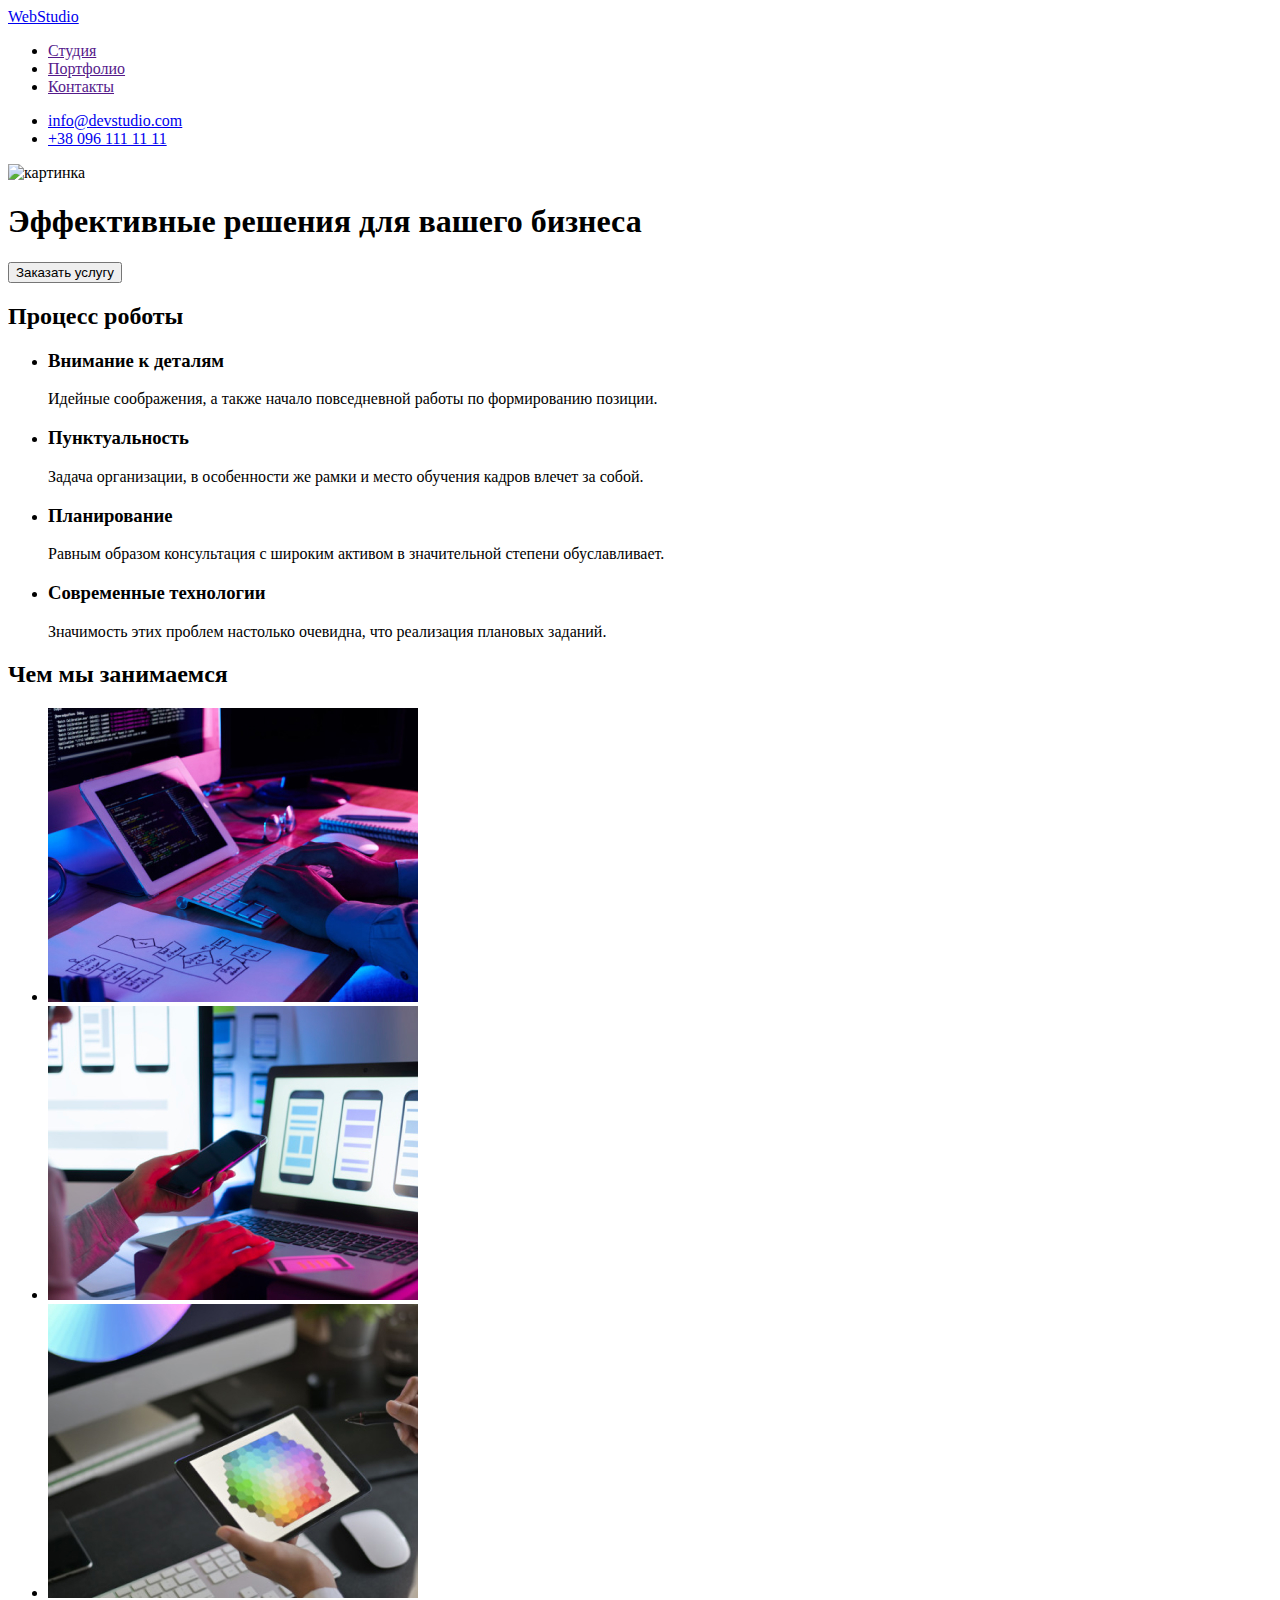
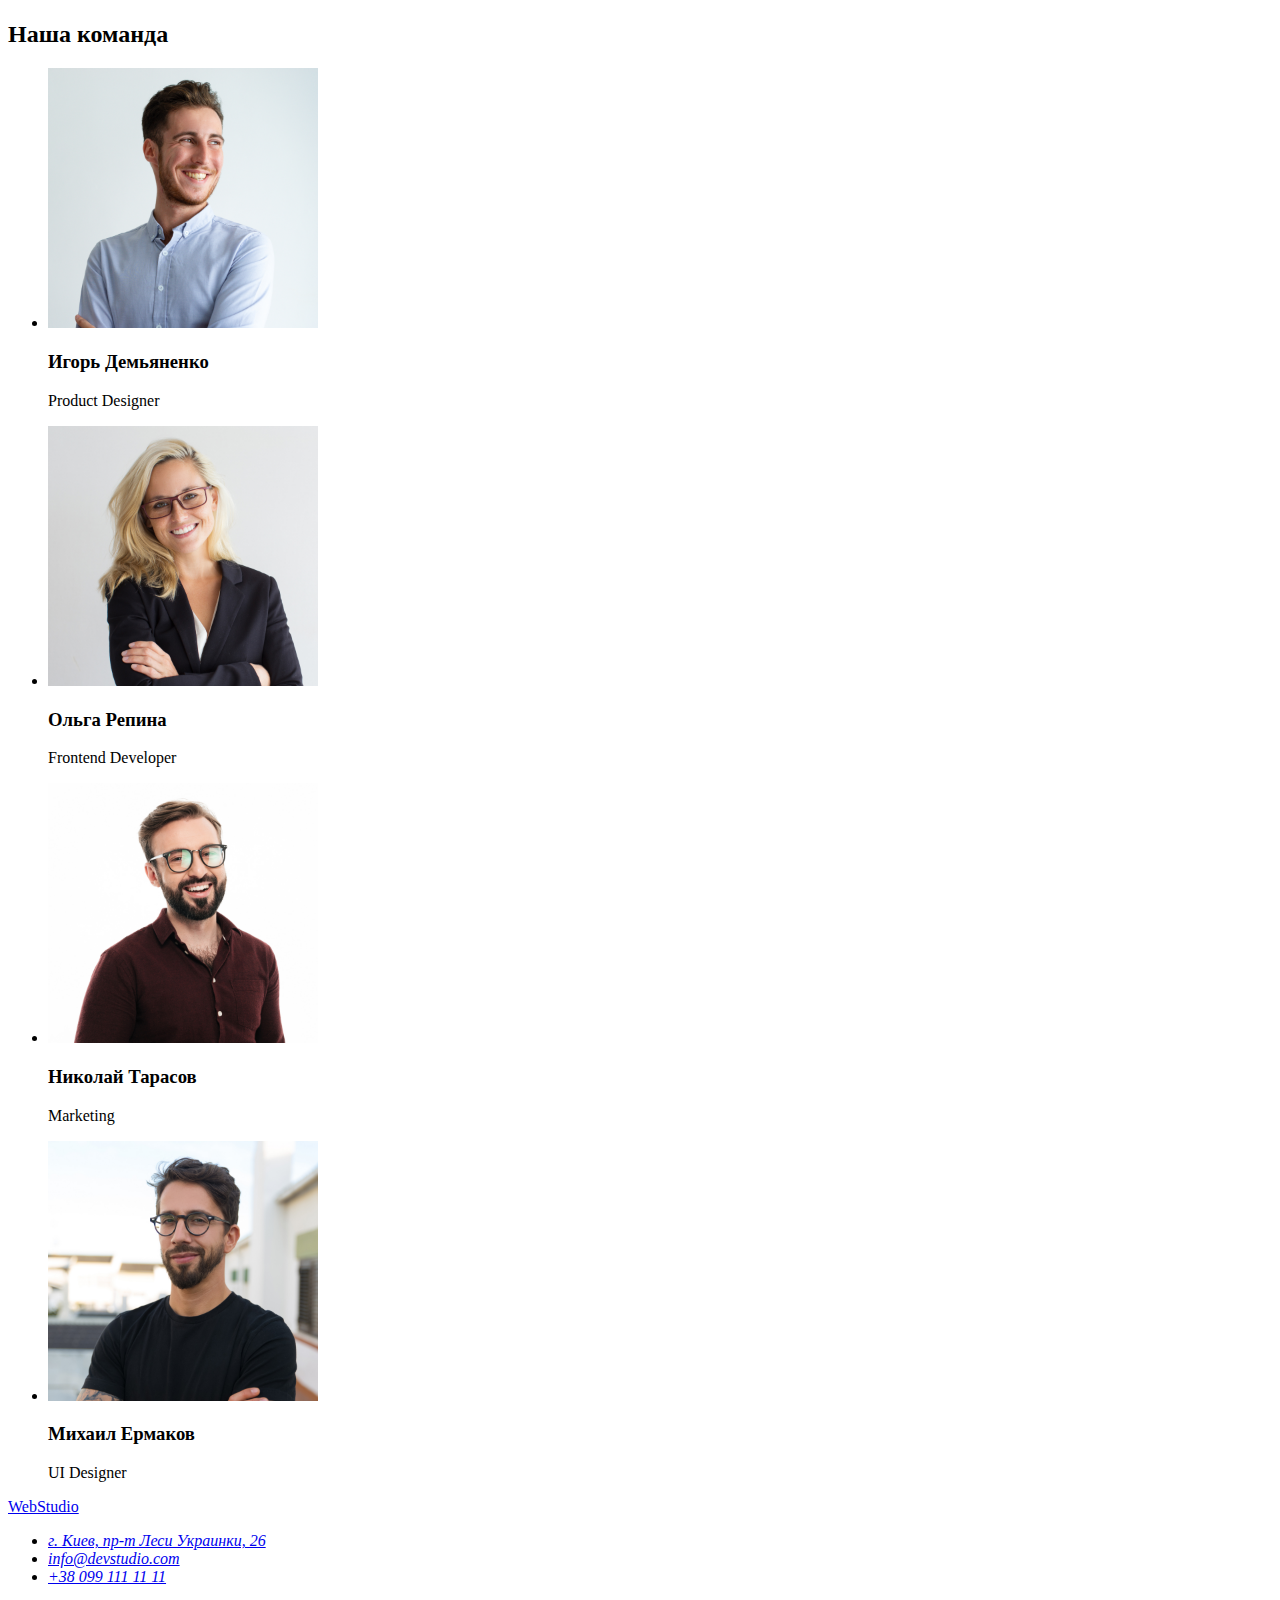
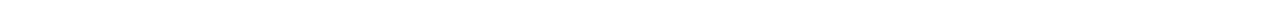
==== index.html @ 85b3aaf4 "added new files" ====
<!DOCTYPE html>
<html lang="ru">
  <head>
    <meta charset="utf-8" />
    <meta name="viewport" content="widht=device-widht, initial-scale=1.0" />
    <title>Document</title>
  </head>

  <body>
    <!-- Шапка сайта-->
    <header>
      <nav>
        <a href="./index.html">WebStudio</a>
        <ul>
          <li><a href="">Студия</a></li>
          <li><a href="">Портфолио</a></li>
          <li><a href="">Контакты</a></li>
        </ul>
      </nav>

      <ul>
        <li><a href="mailto:info@devstudio.com">info@devstudio.com</a></li>
        <li><a href="tel:+380991111111">+38 096 111 11 11</a></li>
      </ul>
    </header>

    <main>
      <!-- Услуги -->
      <section>
        <img src="" alt="картинка" />
        <h1>Эффективные решения для вашего бизнеса</h1>
        <button type="button">Заказать услугу</button>
      </section>

      <!-- Процесс роботы -->
      <section>
        <h2>Процесс роботы</h2>
        <ul>
          <li>
            <h3>Внимание к деталям</h3>
            <p>Идейные соображения, а также начало повседневной работы по формированию позиции.</p>
          </li>

          <li>
            <h3>Пунктуальность</h3>
            <p>
              Задача организации, в особенности же рамки и место обучения кадров влечет за собой.
            </p>
          </li>

          <li>
            <h3>Планирование</h3>
            <p>
              Равным образом консультация с широким активом в значительной степени обуславливает.
            </p>
          </li>

          <li>
            <h3>Современные технологии</h3>
            <p>Значимость этих проблем настолько очевидна, что реализация плановых заданий.</p>
          </li>
        </ul>
      </section>

      <!-- Чем мы занимаемся -->
      <section>
        <h2>Чем мы занимаемся</h2>
        <ul>
          <li><img src="./images/img.jpg" alt="Процес работы" width="370" /></li>
          <li><img src="./images/img.1.jpg" alt="Процес работы" width="370" /></li>
          <li><img src="./images/img.2.jpg" alt="Процес работы" width="370" /></li>
        </ul>
      </section>

      <!-- Наша команда -->
      <section>
        <h2>Наша команда</h2>
        <ul>
          <li>
            <img src="./images/icon.jpg" alt="Персонал" width="270" />
            <h3>Игорь Демьяненко</h3>
            <p>Product Designer</p>
          </li>
          <li>
            <img src="./images/icon.1.jpg" alt="Персонал" width="270" />
            <h3>Ольга Репина</h3>
            <p>Frontend Developer</p>
          </li>

          <li>
            <img src="./images/icon.2.jpg" alt="Персонал" width="270" />
            <h3>Николай Тарасов</h3>
            <p>Marketing</p>
          </li>

          <li>
            <img src="./images/icon.3.jpg" alt="Персонал" width="270" />
            <h3>Михаил Ермаков</h3>
            <p>UI Designer</p>
          </li>
        </ul>
      </section>
    </main>

    <!-- Футер -->
    <footer>
      <a href="./index.html">WebStudio</a>
      <address>
        <ul>
          <li>
            <a href="https://goo.gl/maps/pnNfETj2RrLpbSRX6" target="_blank" rel="nooper noreferrer"
              >г. Киев, пр-т Леси Украинки, 26</a
            >
          </li>
          <li><a href="mailto:info@devstudio.com"> info@devstudio.com</a></li>
          <li><a href="tel:+380991111111"> +38 099 111 11 11</a></li>
        </ul>
      </address>
    </footer>
  </body>
</html>
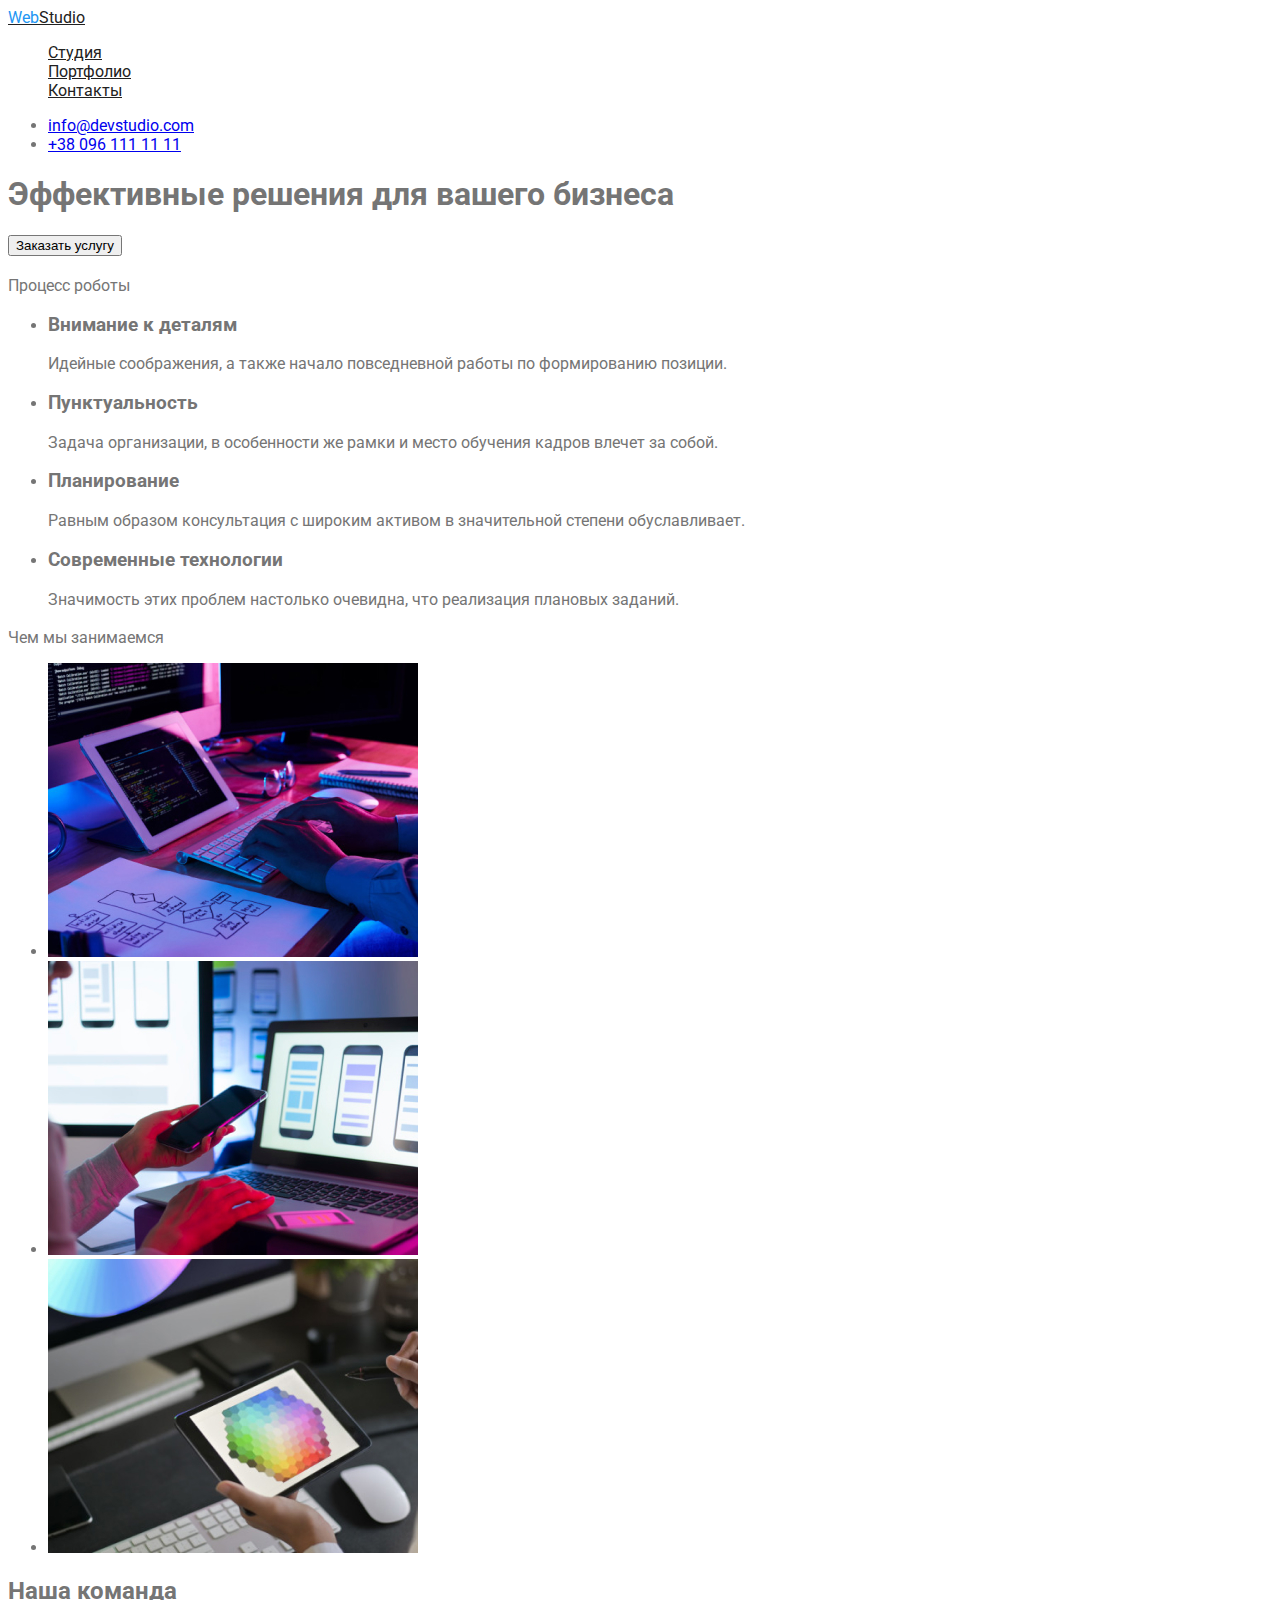
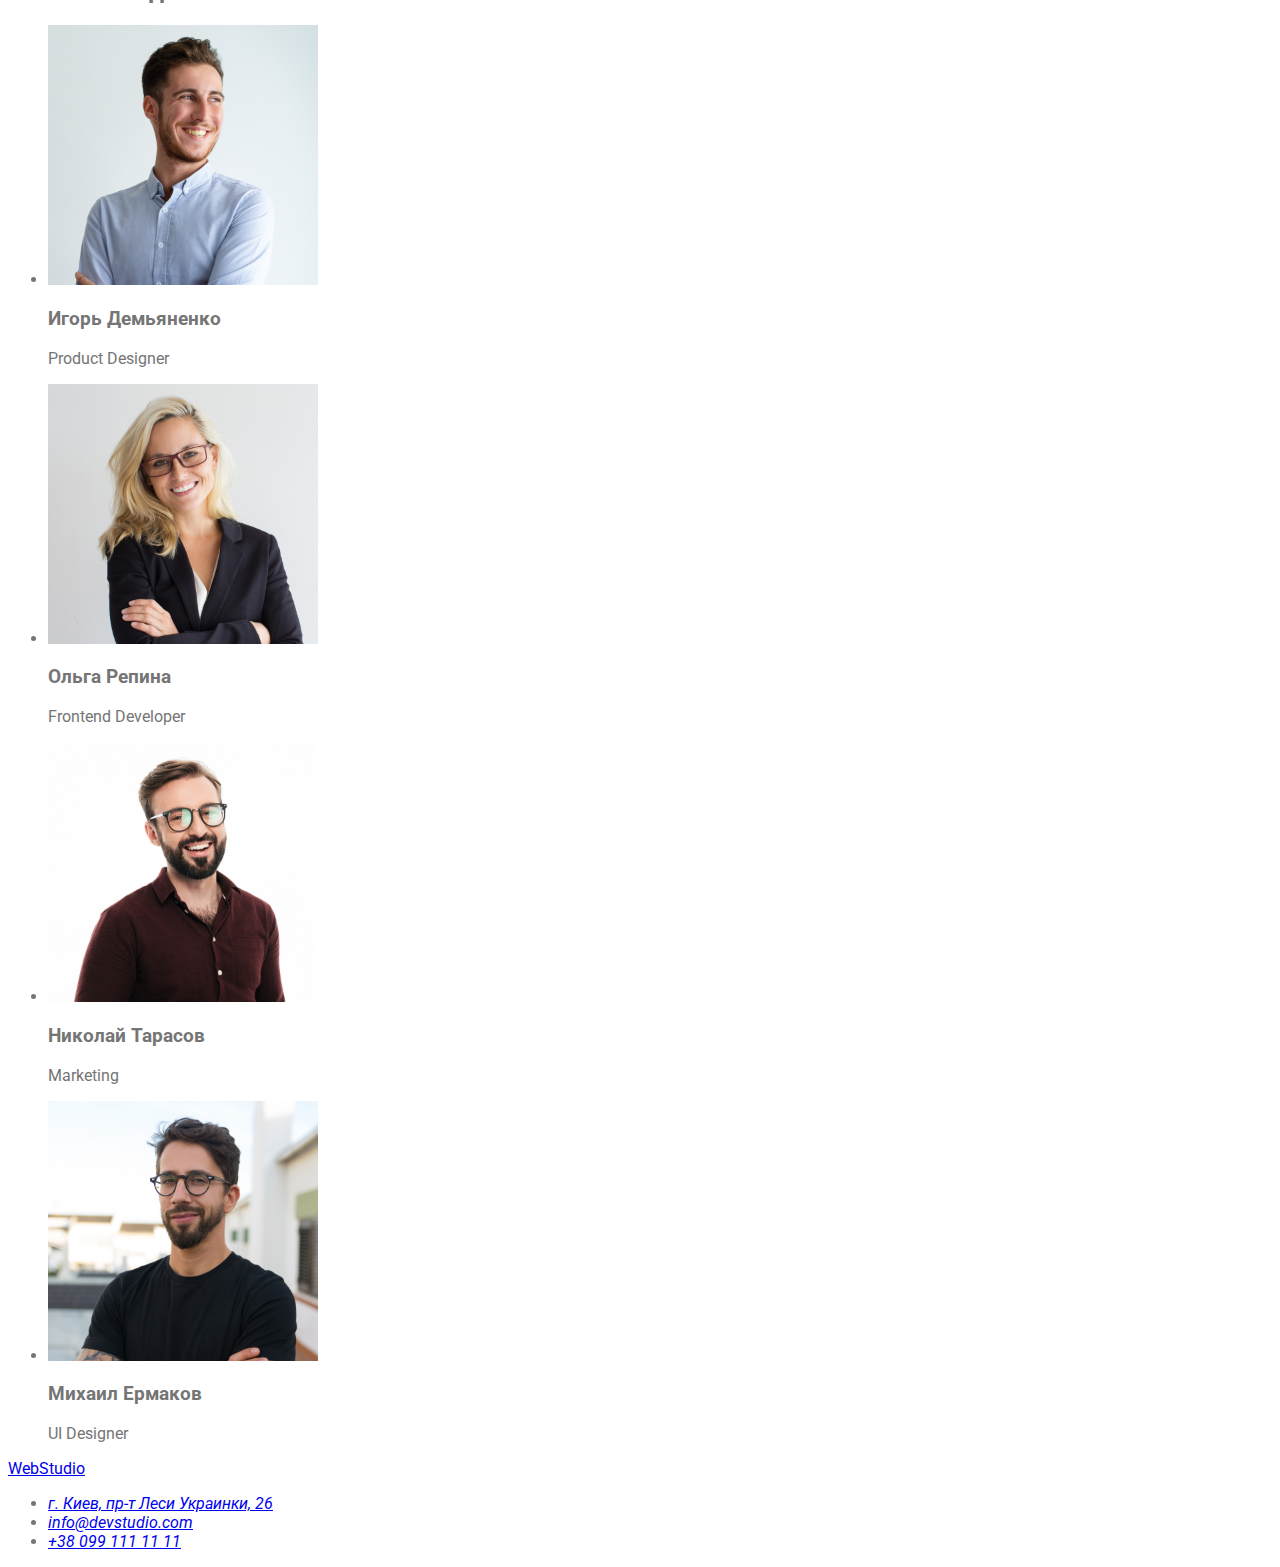
==== commit 5b489743: "added files" ====
--- a/index.html
+++ b/index.html
@@ -4,17 +4,21 @@
     <meta charset="utf-8" />
     <meta name="viewport" content="widht=device-widht, initial-scale=1.0" />
     <title>Document</title>
+    <link rel="preconnect" href="https://fonts.googleapis.com">
+    <link rel="preconnect" href="https://fonts.gstatic.com" crossorigin>
+    <link href="https://fonts.googleapis.com/css2?family=Raleway:wght@700&family=Roboto:wght@400;500;700;900&display=swap" rel="stylesheet">
+    <link rel="stylesheet" href="./css/styles.css" />
   </head>
 
-  <body>
+  <body class="page">
     <!-- Шапка сайта-->
-    <header>
-      <nav>
-        <a href="./index.html">WebStudio</a>
-        <ul>
-          <li><a href="">Студия</a></li>
-          <li><a href="">Портфолио</a></li>
-          <li><a href="">Контакты</a></li>
+    <header">
+      <nav >
+        <a href="./index.html" class="logo"><span class="accent">Web</span>Studio</a>
+        <ul class="site-nav list">
+          <li><a href="" class="link">Студия</a></li>
+          <li><a href="./portfolio.html" class="link">Портфолио</a></li>
+          <li><a href="" class="link">Контакты</a></li>
         </ul>
       </nav>
 
@@ -27,15 +31,14 @@
     <main>
       <!-- Услуги -->
       <section>
-        <img src="" alt="картинка" />
         <h1>Эффективные решения для вашего бизнеса</h1>
         <button type="button">Заказать услугу</button>
       </section>
 
       <!-- Процесс роботы -->
-      <section>
-        <h2>Процесс роботы</h2>
-        <ul>
+      <section class="section">
+        <h2 class="section-title"></h2>Процесс роботы</h2>
+        <ul class>
           <li>
             <h3>Внимание к деталям</h3>
             <p>Идейные соображения, а также начало повседневной работы по формированию позиции.</p>
@@ -63,8 +66,8 @@
       </section>
 
       <!-- Чем мы занимаемся -->
-      <section>
-        <h2>Чем мы занимаемся</h2>
+      <section class="section">
+        <h2 class="section-title"></h2>Чем мы занимаемся</h2>
         <ul>
           <li><img src="./images/img.jpg" alt="Процес работы" width="370" /></li>
           <li><img src="./images/img.1.jpg" alt="Процес работы" width="370" /></li>
@@ -73,8 +76,8 @@
       </section>
 
       <!-- Наша команда -->
-      <section>
-        <h2>Наша команда</h2>
+      <section class="section">
+        <h2 class="section-title">Наша команда</h2>
         <ul>
           <li>
             <img src="./images/icon.jpg" alt="Персонал" width="270" />
--- a/css/styles.css
+++ b/css/styles.css
@@ -0,0 +1,41 @@
+:root {
+  --primary-text-color: #757575;
+  --title-text-color: #212121;
+  --accent-color: #2196f3;
+  --primary-white-color: #ffffff;
+}
+
+body {
+  background-color: var(--primary-white-color);
+  color: var(--primary-text-color);
+  font-family: Roboto, sans-serif;
+}
+
+.list {
+  list-style: none;
+}
+
+/* логотип */
+.logo {
+  color: var(--title-text-color);
+}
+.accent {
+  color: var(--accent-color);
+}
+
+.site-nav .link {
+  color: var(--title-text-color);
+}
+
+.site-nav:hover,
+.site-nav:focus {
+  color: var(--accent-color);
+}
+
+/* цвет основного текста: #212121;
+вторичный цвет текста:#757575 ;
+цвет h1:#FFFFFF;
+цвет контактов в футере: #FFFFFF99 ? 60%   rgba(255, 255, 255, 0.6);
+акцент: #2196f3;
+цвет фона: #ffffff;
+цвет торичного фона: #f5f4fa; */
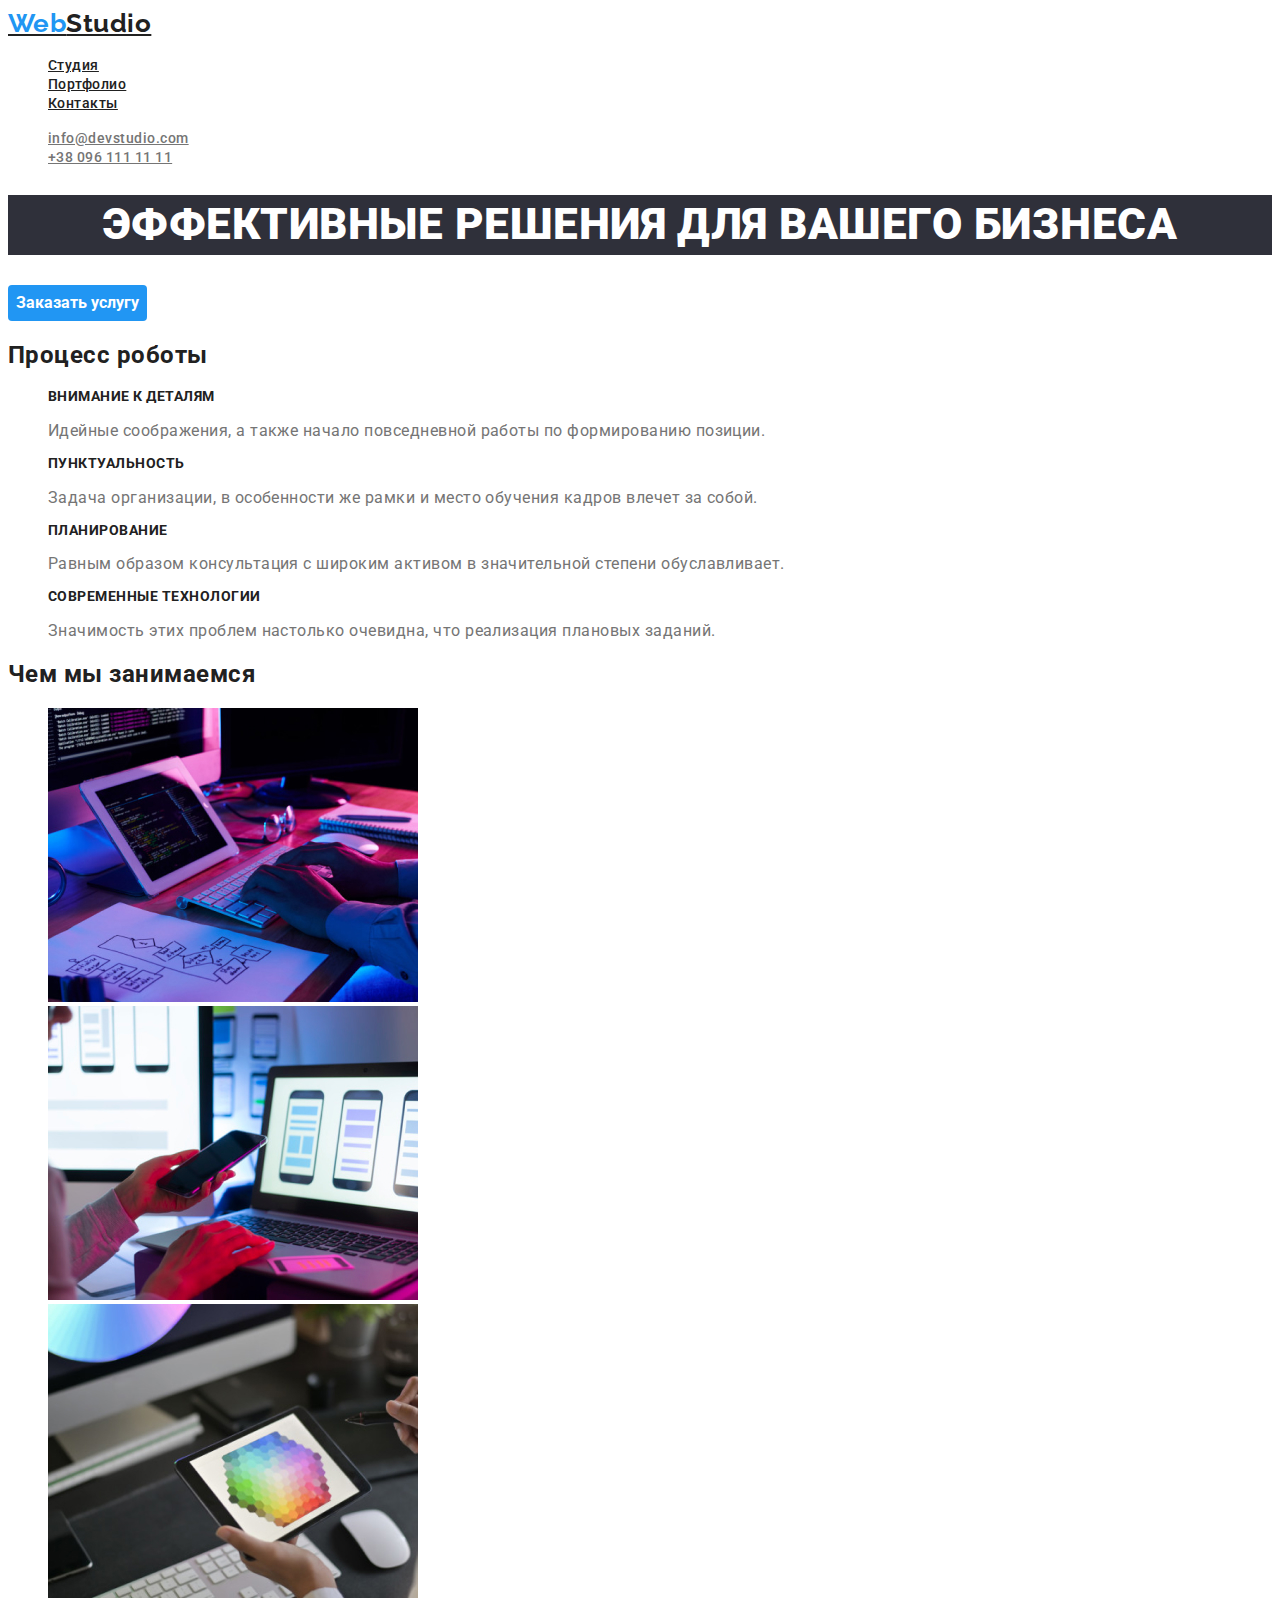
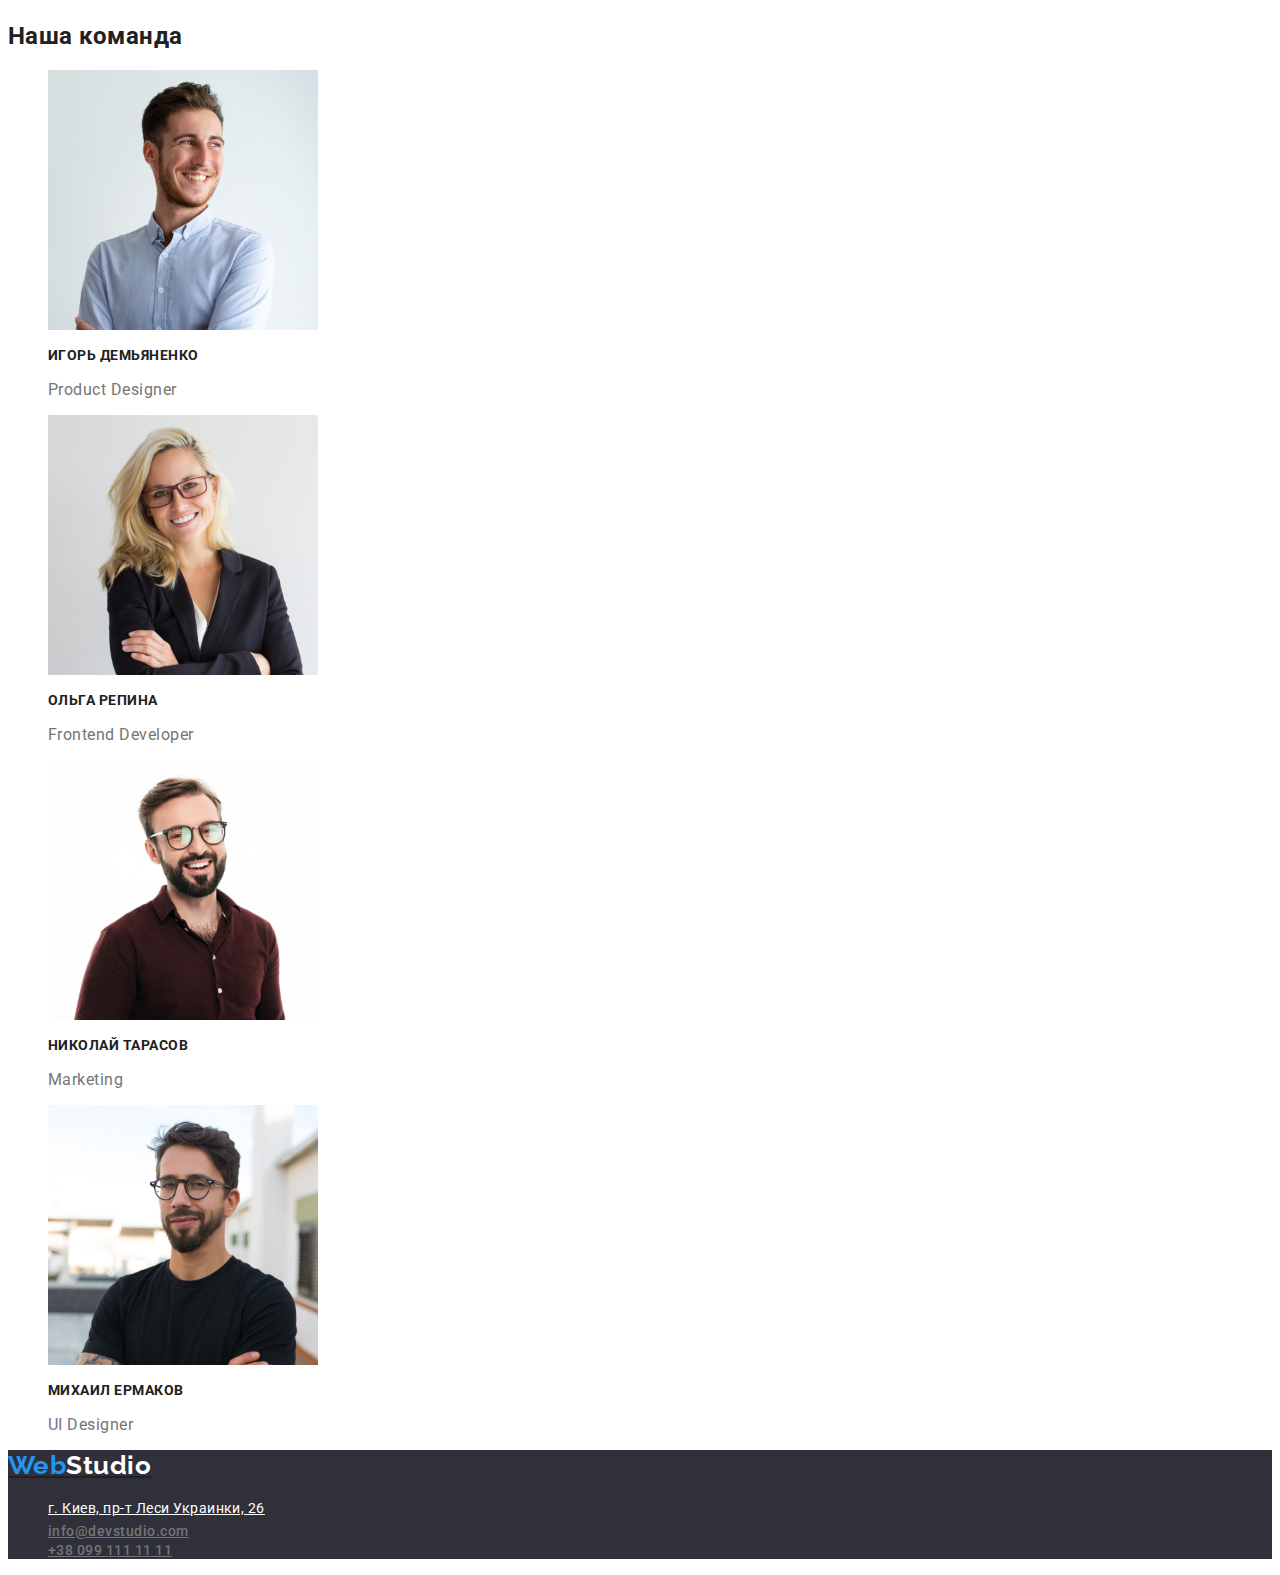
==== commit 45791cdd: "added new pages and css" ====
--- a/index.html
+++ b/index.html
@@ -4,62 +4,63 @@
     <meta charset="utf-8" />
     <meta name="viewport" content="widht=device-widht, initial-scale=1.0" />
     <title>Document</title>
-    <link rel="preconnect" href="https://fonts.googleapis.com">
-    <link rel="preconnect" href="https://fonts.gstatic.com" crossorigin>
-    <link href="https://fonts.googleapis.com/css2?family=Raleway:wght@700&family=Roboto:wght@400;500;700;900&display=swap" rel="stylesheet">
+    <link
+      href="https://fonts.googleapis.com/css2?family=Raleway:wght@700&family=Roboto:wght@400;500;700;900&display=swap"
+      rel="stylesheet"
+    />
     <link rel="stylesheet" href="./css/styles.css" />
   </head>
 
   <body class="page">
     <!-- Шапка сайта-->
-    <header">
-      <nav >
+    <header>
+      <nav>
         <a href="./index.html" class="logo"><span class="accent">Web</span>Studio</a>
         <ul class="site-nav list">
-          <li><a href="" class="link">Студия</a></li>
+          <li><a href="./portfolio.html" class="link">Студия</a></li>
           <li><a href="./portfolio.html" class="link">Портфолио</a></li>
           <li><a href="" class="link">Контакты</a></li>
         </ul>
       </nav>
 
-      <ul>
-        <li><a href="mailto:info@devstudio.com">info@devstudio.com</a></li>
-        <li><a href="tel:+380991111111">+38 096 111 11 11</a></li>
+      <ul class="contacts list">
+        <li><a href="mailto:info@devstudio.com" class="contact-title">info@devstudio.com</a></li>
+        <li><a href="tel:+380991111111" class="contact-title">+38 096 111 11 11</a></li>
       </ul>
     </header>
 
     <main>
       <!-- Услуги -->
-      <section>
-        <h1>Эффективные решения для вашего бизнеса</h1>
-        <button type="button">Заказать услугу</button>
+      <section class="hero">
+        <h1 class="hero-title">Эффективные решения для вашего бизнеса</h1>
+        <button type="button" class="button">Заказать услугу</button>
       </section>
 
       <!-- Процесс роботы -->
       <section class="section">
-        <h2 class="section-title"></h2>Процесс роботы</h2>
-        <ul class>
+        <h2 class="section-title">Процесс роботы</h2>
+
+        <ul class="feature-list list">
           <li>
-            <h3>Внимание к деталям</h3>
+            <h3 class="title">Внимание к деталям</h3>
             <p>Идейные соображения, а также начало повседневной работы по формированию позиции.</p>
           </li>
-
           <li>
-            <h3>Пунктуальность</h3>
+            <h3 class="title">Пунктуальность</h3>
             <p>
               Задача организации, в особенности же рамки и место обучения кадров влечет за собой.
             </p>
           </li>
 
           <li>
-            <h3>Планирование</h3>
+            <h3 class="title">Планирование</h3>
             <p>
               Равным образом консультация с широким активом в значительной степени обуславливает.
             </p>
           </li>
 
           <li>
-            <h3>Современные технологии</h3>
+            <h3 class="title">Современные технологии</h3>
             <p>Значимость этих проблем настолько очевидна, что реализация плановых заданий.</p>
           </li>
         </ul>
@@ -67,8 +68,8 @@
 
       <!-- Чем мы занимаемся -->
       <section class="section">
-        <h2 class="section-title"></h2>Чем мы занимаемся</h2>
-        <ul>
+        <h2 class="section-title">Чем мы занимаемся</h2>
+        <ul class="list">
           <li><img src="./images/img.jpg" alt="Процес работы" width="370" /></li>
           <li><img src="./images/img.1.jpg" alt="Процес работы" width="370" /></li>
           <li><img src="./images/img.2.jpg" alt="Процес работы" width="370" /></li>
@@ -78,27 +79,28 @@
       <!-- Наша команда -->
       <section class="section">
         <h2 class="section-title">Наша команда</h2>
-        <ul>
+
+        <ul class="feature-list list">
           <li>
             <img src="./images/icon.jpg" alt="Персонал" width="270" />
-            <h3>Игорь Демьяненко</h3>
+            <h3 class="title">Игорь Демьяненко</h3>
             <p>Product Designer</p>
           </li>
           <li>
             <img src="./images/icon.1.jpg" alt="Персонал" width="270" />
-            <h3>Ольга Репина</h3>
+            <h3 class="title">Ольга Репина</h3>
             <p>Frontend Developer</p>
           </li>
 
           <li>
             <img src="./images/icon.2.jpg" alt="Персонал" width="270" />
-            <h3>Николай Тарасов</h3>
+            <h3 class="title">Николай Тарасов</h3>
             <p>Marketing</p>
           </li>
 
           <li>
             <img src="./images/icon.3.jpg" alt="Персонал" width="270" />
-            <h3>Михаил Ермаков</h3>
+            <h3 class="title">Михаил Ермаков</h3>
             <p>UI Designer</p>
           </li>
         </ul>
@@ -106,17 +108,23 @@
     </main>
 
     <!-- Футер -->
-    <footer>
-      <a href="./index.html">WebStudio</a>
+    <footer class="adress">
+      <a href="./index.html" class="logo"
+        ><span class="accent">Web</span><span class="accent-logo">Studio</span></a
+      >
       <address>
-        <ul>
+        <ul class="contacts list">
           <li>
-            <a href="https://goo.gl/maps/pnNfETj2RrLpbSRX6" target="_blank" rel="nooper noreferrer"
+            <a
+              href="https://goo.gl/maps/pnNfETj2RrLpbSRX6"
+              target="_blank"
+              rel="nooper noreferrer"
+              class="adress-title"
               >г. Киев, пр-т Леси Украинки, 26</a
             >
           </li>
-          <li><a href="mailto:info@devstudio.com"> info@devstudio.com</a></li>
-          <li><a href="tel:+380991111111"> +38 099 111 11 11</a></li>
+          <li><a href="mailto:info@devstudio.com" class="contact-title"> info@devstudio.com</a></li>
+          <li><a href="tel:+380991111111" class="contact-title"> +38 099 111 11 11</a></li>
         </ul>
       </address>
     </footer>
--- a/css/styles.css
+++ b/css/styles.css
@@ -3,12 +3,14 @@
   --title-text-color: #212121;
   --accent-color: #2196f3;
   --primary-white-color: #ffffff;
+  --primary-grey-color: #2f303a;
 }
 
 body {
   background-color: var(--primary-white-color);
   color: var(--primary-text-color);
-  font-family: Roboto, sans-serif;
+  font-family: 'Roboto', sans-serif;
+  letter-spacing: 0.03em;
 }
 
 .list {
@@ -18,20 +20,117 @@
 /* логотип */
 .logo {
   color: var(--title-text-color);
+  font-family: 'Raleway', sans-serif;
+  font-weight: 700;
+  font-size: 26px;
+  line-height: 1.19;
 }
 .accent {
   color: var(--accent-color);
 }
+.accent-logo {
+  color: var(--primary-white-color);
+}
+.site-nav .link {
+  color: var(--title-text-color);
+  font-family: 'Roboto', sans-serif;
+  font-weight: 500;
+  font-size: 14px;
+  line-height: 1.14;
+}
 
-.site-nav .link {
+.site-nav .link:hover,
+.site-nav .link:focus {
+  color: var(--accent-color);
+}
+
+/* hero */
+.hero-title {
+  background-color: var(--primary-grey-color);
+  color: var(--primary-white-color);
+  font-family: 'Roboto', sans-serif;
+  font-weight: 900;
+  font-size: 44px;
+  line-height: 1.36;
+  text-transform: uppercase;
+  text-align: center;
+}
+
+.section-title {
   color: var(--title-text-color);
 }
 
-.site-nav:hover,
-.site-nav:focus {
+/* features */
+.feature-list .title {
+  color: var(--title-text-color);
+  font-family: 'Roboto', sans-serif;
+  font-weight: 700;
+  font-size: 14px;
+  line-height: 1.14;
+  text-transform: uppercase;
+}
+
+/* button */
+.button {
+  background-color: var(--accent-color);
+  color: var(--primary-white-color);
+  border-color: transparent;
+  font-family: 'Roboto', sans-serif;
+  font-weight: 700;
+  font-size: 16px;
+  line-height: 1.88;
+  border-radius: 4px;
+  cursor: pointer;
+  text-align: center;
+}
+
+.button:hover,
+.button:focus {
+  color: var(--title-text-color);
+}
+
+.button-primary {
+  color: var(--title-text-color);
+  font-family: 'Roboto', sans-serif;
+  font-size: 16px;
+  font-weight: 500;
+  line-height: 1.63;
+  text-align: center;
+  border-color: transparent;
+  cursor: pointer;
+}
+
+.button-primary:hover,
+.button-primary:focus {
+  background-color: var(--accent-color);
+  color: var(--primary-white-color);
+  border-color: transparent;
+}
+/* contacts */
+.adress {
+  background-color: var(--primary-grey-color);
+}
+.contact-title {
+  color: var(--primary-text-color);
+  font-family: 'Roboto', sans-serif;
+  font-size: 14px;
+  font-weight: 500;
+  line-height: 1.14;
+  font-style: normal;
+}
+
+.contact-title:hover,
+.adress-title:hover {
   color: var(--accent-color);
 }
 
+.adress-title {
+  color: var(--primary-white-color);
+  font-family: Roboto, sans-serif;
+  font-size: 14px;
+  line-height: 1.71;
+  font-style: normal;
+}
 /* цвет основного текста: #212121;
 вторичный цвет текста:#757575 ;
 цвет h1:#FFFFFF;
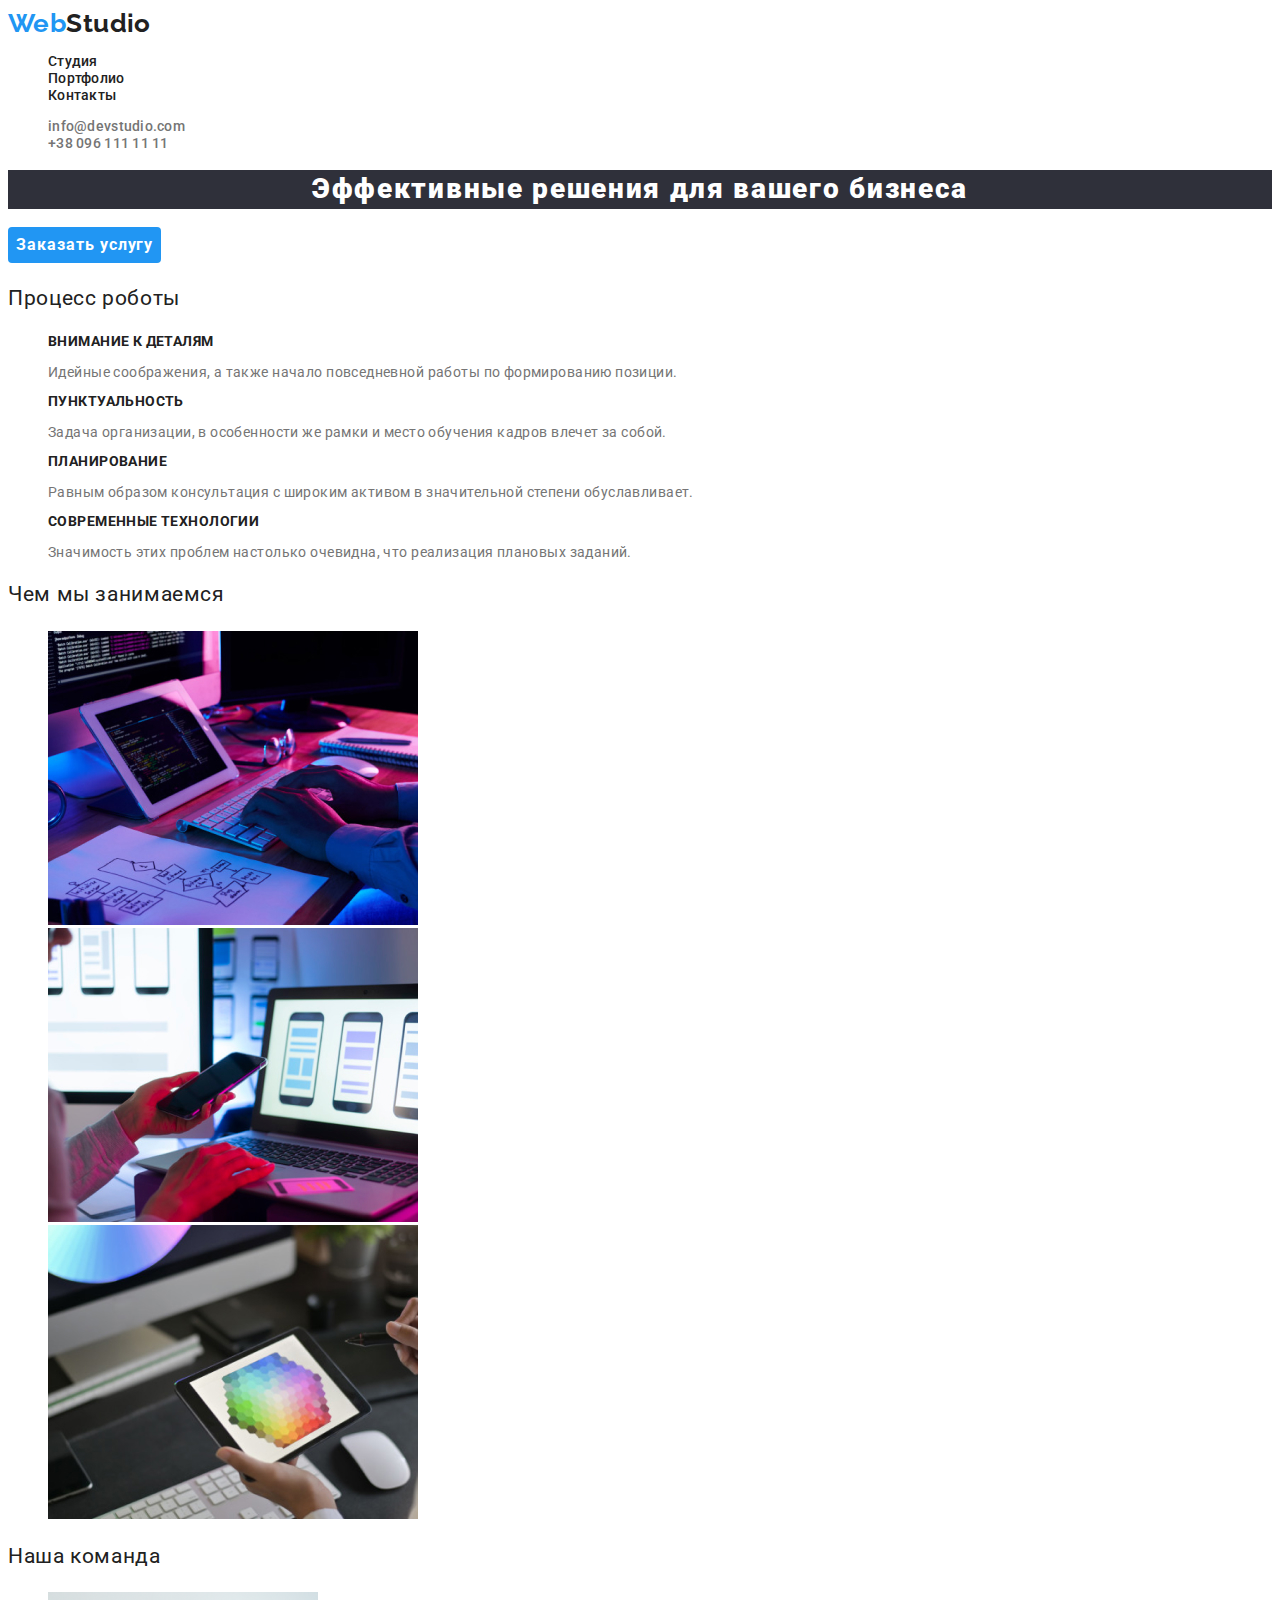
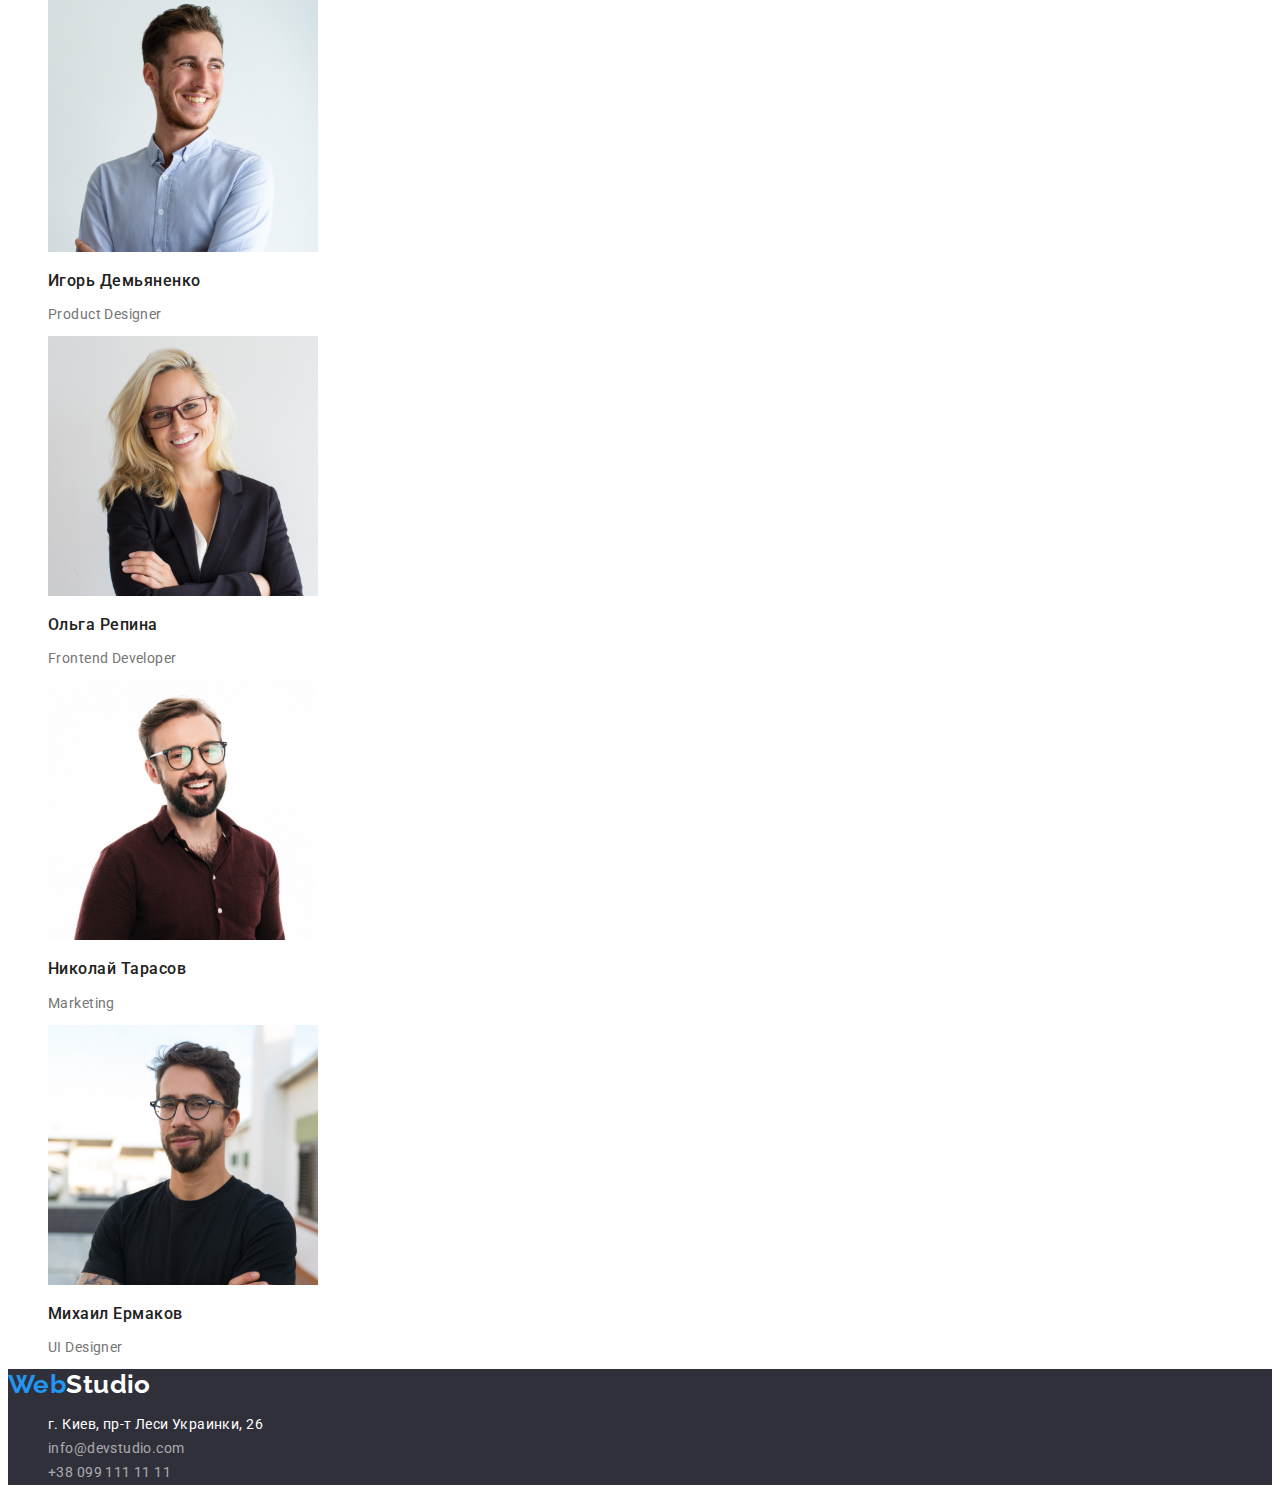
==== commit 72dddc3c: "changes to files" ====
--- a/index.html
+++ b/index.html
@@ -4,6 +4,8 @@
     <meta charset="utf-8" />
     <meta name="viewport" content="widht=device-widht, initial-scale=1.0" />
     <title>Document</title>
+    <link rel="preconnect" href="https://fonts.googleapis.com" />
+    <link rel="preconnect" href="https://fonts.gstatic.com" crossorigin />
     <link
       href="https://fonts.googleapis.com/css2?family=Raleway:wght@700&family=Roboto:wght@400;500;700;900&display=swap"
       rel="stylesheet"
@@ -17,7 +19,7 @@
       <nav>
         <a href="./index.html" class="logo"><span class="accent">Web</span>Studio</a>
         <ul class="site-nav list">
-          <li><a href="./portfolio.html" class="link">Студия</a></li>
+          <li><a href="./studio.html" class="link">Студия</a></li>
           <li><a href="./portfolio.html" class="link">Портфолио</a></li>
           <li><a href="" class="link">Контакты</a></li>
         </ul>
@@ -40,27 +42,27 @@
       <section class="section">
         <h2 class="section-title">Процесс роботы</h2>
 
-        <ul class="feature-list list">
-          <li>
-            <h3 class="title">Внимание к деталям</h3>
+        <ul class="work-list list">
+          <li class="work-item">
+            <h3 class="work-title">Внимание к деталям</h3>
             <p>Идейные соображения, а также начало повседневной работы по формированию позиции.</p>
           </li>
-          <li>
-            <h3 class="title">Пунктуальность</h3>
+          <li class="work-item">
+            <h3 class="work-title">Пунктуальность</h3>
             <p>
               Задача организации, в особенности же рамки и место обучения кадров влечет за собой.
             </p>
           </li>
 
-          <li>
-            <h3 class="title">Планирование</h3>
+          <li class="work-item">
+            <h3 class="work-title">Планирование</h3>
             <p>
               Равным образом консультация с широким активом в значительной степени обуславливает.
             </p>
           </li>
 
-          <li>
-            <h3 class="title">Современные технологии</h3>
+          <li class="work-item">
+            <h3 class="work-title">Современные технологии</h3>
             <p>Значимость этих проблем настолько очевидна, что реализация плановых заданий.</p>
           </li>
         </ul>
@@ -81,26 +83,26 @@
         <h2 class="section-title">Наша команда</h2>
 
         <ul class="feature-list list">
-          <li>
+          <li class="feature-item">
             <img src="./images/icon.jpg" alt="Персонал" width="270" />
-            <h3 class="title">Игорь Демьяненко</h3>
+            <h3 class="feature-title">Игорь Демьяненко</h3>
             <p>Product Designer</p>
           </li>
-          <li>
+          <li class="feature-item">
             <img src="./images/icon.1.jpg" alt="Персонал" width="270" />
-            <h3 class="title">Ольга Репина</h3>
+            <h3 class="feature-title">Ольга Репина</h3>
             <p>Frontend Developer</p>
           </li>
 
-          <li>
+          <li class="feature-item">
             <img src="./images/icon.2.jpg" alt="Персонал" width="270" />
-            <h3 class="title">Николай Тарасов</h3>
+            <h3 class="feature-title">Николай Тарасов</h3>
             <p>Marketing</p>
           </li>
 
-          <li>
+          <li class="feature-item">
             <img src="./images/icon.3.jpg" alt="Персонал" width="270" />
-            <h3 class="title">Михаил Ермаков</h3>
+            <h3 class="feature-title">Михаил Ермаков</h3>
             <p>UI Designer</p>
           </li>
         </ul>
@@ -123,8 +125,8 @@
               >г. Киев, пр-т Леси Украинки, 26</a
             >
           </li>
-          <li><a href="mailto:info@devstudio.com" class="contact-title"> info@devstudio.com</a></li>
-          <li><a href="tel:+380991111111" class="contact-title"> +38 099 111 11 11</a></li>
+          <li><a href="mailto:info@devstudio.com" class="contact-item"> info@devstudio.com</a></li>
+          <li><a href="tel:+380991111111" class="contact-item"> +38 099 111 11 11</a></li>
         </ul>
       </address>
     </footer>
--- a/css/styles.css
+++ b/css/styles.css
@@ -10,6 +10,8 @@
   background-color: var(--primary-white-color);
   color: var(--primary-text-color);
   font-family: 'Roboto', sans-serif;
+  font-weight: 400;
+  font-size: 14px;
   letter-spacing: 0.03em;
 }
 
@@ -22,6 +24,7 @@
   color: var(--title-text-color);
   font-family: 'Raleway', sans-serif;
   font-weight: 700;
+  text-decoration: none;
   font-size: 26px;
   line-height: 1.19;
 }
@@ -37,6 +40,8 @@
   font-weight: 500;
   font-size: 14px;
   line-height: 1.14;
+  text-decoration: none;
+  letter-spacing: 0.02em;
 }
 
 .site-nav .link:hover,
@@ -50,24 +55,48 @@
   color: var(--primary-white-color);
   font-family: 'Roboto', sans-serif;
   font-weight: 900;
-  font-size: 44px;
   line-height: 1.36;
-  text-transform: uppercase;
   text-align: center;
+  letter-spacing: 0.06em;
 }
 
 .section-title {
   color: var(--title-text-color);
+  font-family: 'Roboto', sans-serif;
+  font-weight: 400;
+  line-height: 1.71;
+  letter-spacing: 0.03em;
 }
 
-/* features */
-.feature-list .title {
+/* work */
+.work-title {
+  color: var(--title-text-color);
+  font-family: 'Roboto', sans-serif;
+  font-style: normal;
+  font-weight: 700;
+  font-size: 14px;
+  line-height: 1.14;
+  letter-spacing: 0.03em;
+  text-transform: uppercase;
+}
+
+/* projects */
+.projects-link {
+  color: var(--primary-text-color);
+  text-decoration: none;
+  font-family: 'Roboto';
+  font-weight: 400;
+  font-size: 16px;
+  line-height: 1.88;
+  letter-spacing: 0.03em;
+}
+.projects-title {
   color: var(--title-text-color);
   font-family: 'Roboto', sans-serif;
   font-weight: 700;
-  font-size: 14px;
-  line-height: 1.14;
-  text-transform: uppercase;
+  font-size: 18px;
+  line-height: 2;
+  letter-spacing: 0.06em;
 }
 
 /* button */
@@ -82,11 +111,12 @@
   border-radius: 4px;
   cursor: pointer;
   text-align: center;
+  letter-spacing: 0.06em;
 }
 
 .button:hover,
 .button:focus {
-  color: var(--title-text-color);
+  color: var(--primary-white-color);
 }
 
 .button-primary {
@@ -106,6 +136,17 @@
   color: var(--primary-white-color);
   border-color: transparent;
 }
+
+/* features */
+.feature-title {
+  color: var(--title-text-color);
+  font-family: 'Roboto', sans-serif;
+  font-weight: 500;
+  font-size: 16px;
+  line-height: 1.19;
+  letter-spacing: 0.03em;
+}
+
 /* contacts */
 .adress {
   background-color: var(--primary-grey-color);
@@ -117,9 +158,23 @@
   font-weight: 500;
   line-height: 1.14;
   font-style: normal;
+  text-decoration: none;
+  letter-spacing: 0.02em;
+}
+
+.contact-item {
+  font-family: 'Roboto';
+  font-style: normal;
+  font-weight: 400;
+  font-size: 14px;
+  line-height: 1.71;
+  letter-spacing: 0.03em;
+  color: rgba(255, 255, 255, 0.6);
+  text-decoration: none;
 }
 
 .contact-title:hover,
+.contact-item:hover,
 .adress-title:hover {
   color: var(--accent-color);
 }
@@ -130,6 +185,7 @@
   font-size: 14px;
   line-height: 1.71;
   font-style: normal;
+  text-decoration: none;
 }
 /* цвет основного текста: #212121;
 вторичный цвет текста:#757575 ;
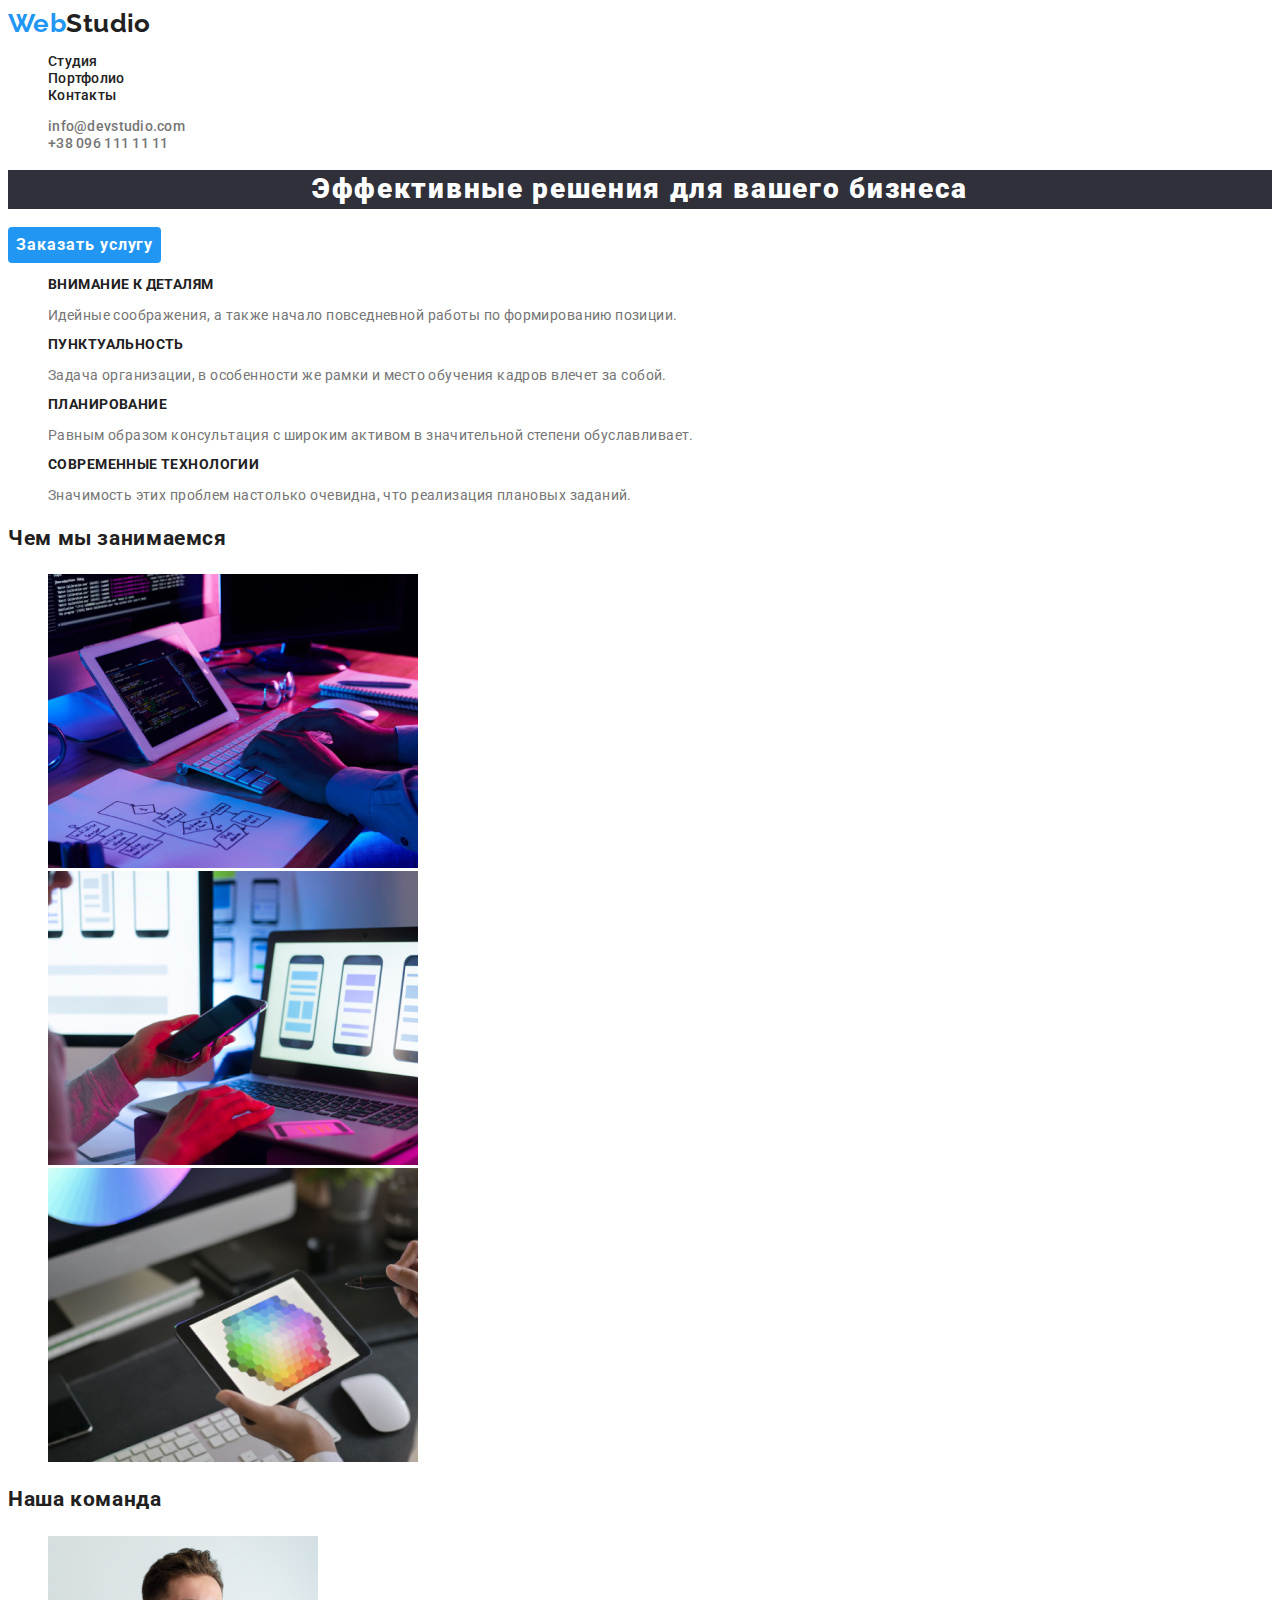
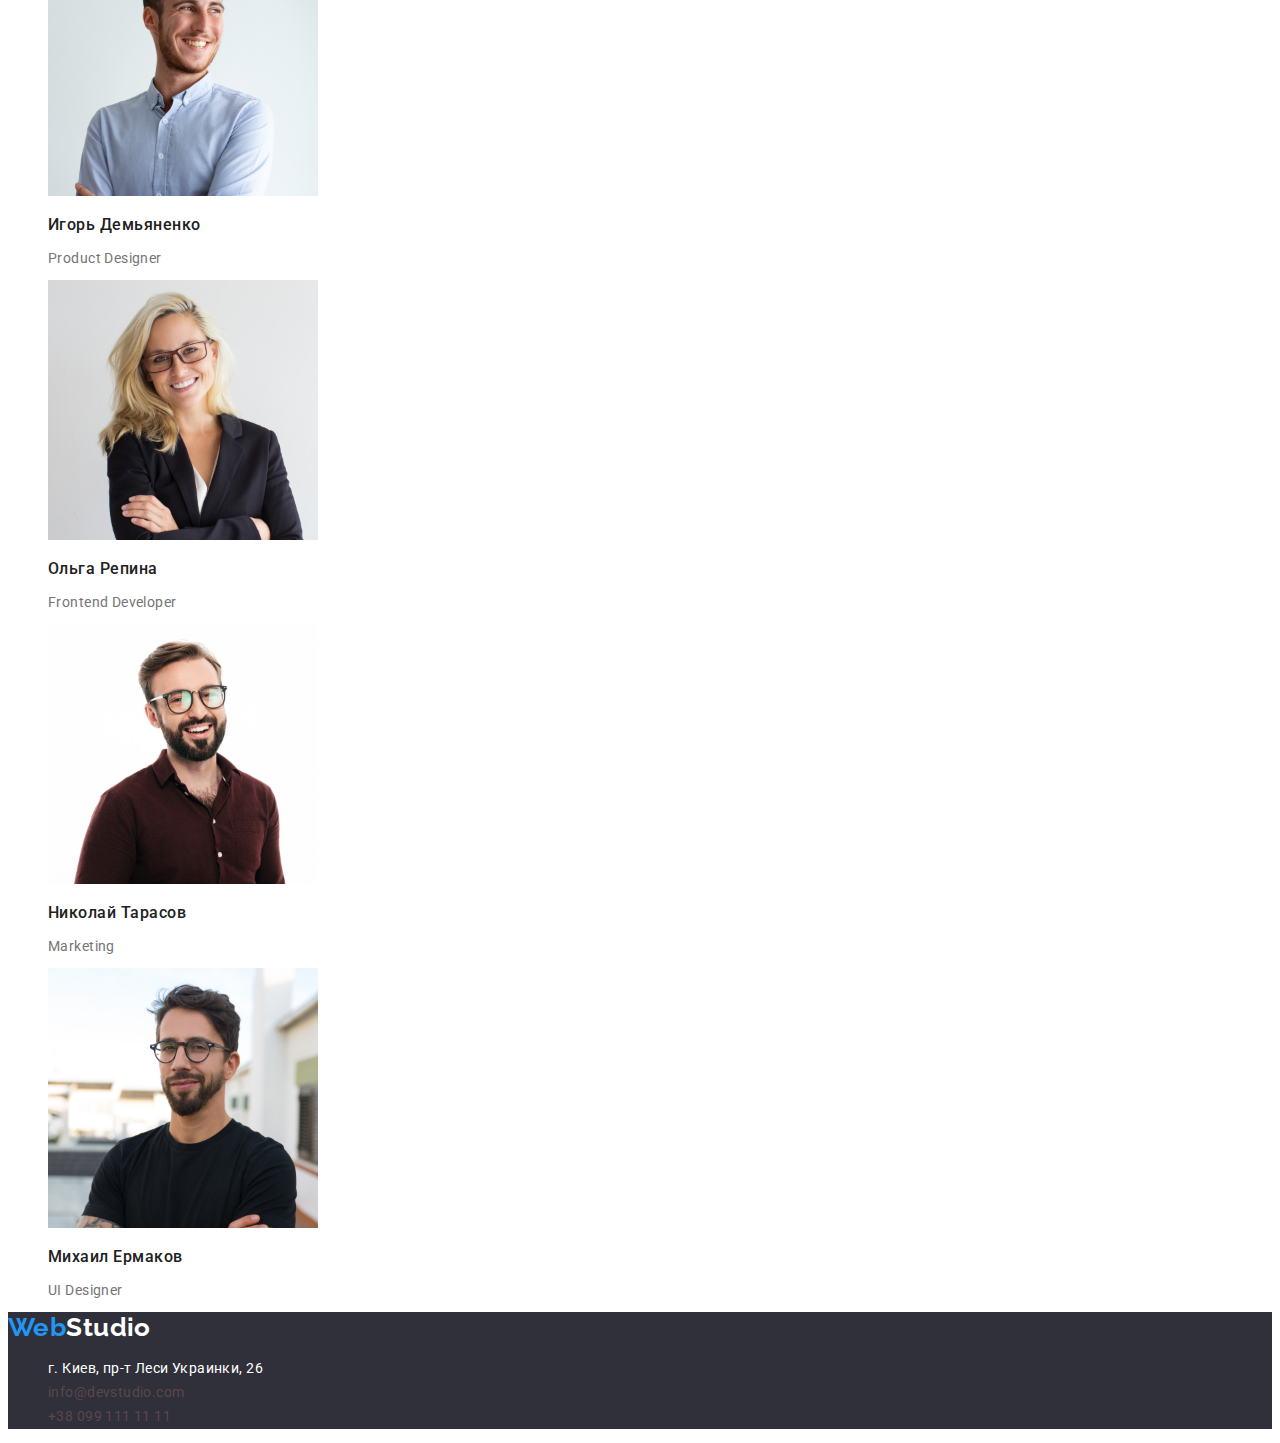
==== commit db912c85: "HW-2" ====
--- a/index.html
+++ b/index.html
@@ -19,7 +19,7 @@
       <nav>
         <a href="./index.html" class="logo"><span class="accent">Web</span>Studio</a>
         <ul class="site-nav list">
-          <li><a href="./studio.html" class="link">Студия</a></li>
+          <li><a href="#Студия" class="link">Студия</a></li>
           <li><a href="./portfolio.html" class="link">Портфолио</a></li>
           <li><a href="" class="link">Контакты</a></li>
         </ul>
@@ -40,7 +40,7 @@
 
       <!-- Процесс роботы -->
       <section class="section">
-        <h2 class="section-title">Процесс роботы</h2>
+        <h2 class="section-title visually-hidden">Процесс роботы</h2>
 
         <ul class="work-list list">
           <li class="work-item">
@@ -69,7 +69,7 @@
       </section>
 
       <!-- Чем мы занимаемся -->
-      <section class="section">
+      <section class="section" id="Студия">
         <h2 class="section-title">Чем мы занимаемся</h2>
         <ul class="list">
           <li><img src="./images/img.jpg" alt="Процес работы" width="370" /></li>
--- a/css/styles.css
+++ b/css/styles.css
@@ -6,11 +6,23 @@
   --primary-grey-color: #2f303a;
 }
 
+.visually-hidden {
+  position: absolute;
+  white-space: nowrap;
+  width: 1px;
+  height: 1px;
+  overflow: hidden;
+  border: 0;
+  padding: 0;
+  clip: rect(0 0 0 0);
+  clip-path: inset(50%);
+  margin: -1px;
+}
+
 body {
   background-color: var(--primary-white-color);
   color: var(--primary-text-color);
   font-family: 'Roboto', sans-serif;
-  font-weight: 400;
   font-size: 14px;
   letter-spacing: 0.03em;
 }
@@ -46,6 +58,10 @@
 
 .site-nav .link:hover,
 .site-nav .link:focus {
+  color: var(--accent-color);
+}
+
+.site-nav .link.current {
   color: var(--accent-color);
 }
 
@@ -63,7 +79,6 @@
 .section-title {
   color: var(--title-text-color);
   font-family: 'Roboto', sans-serif;
-  font-weight: 400;
   line-height: 1.71;
   letter-spacing: 0.03em;
 }
@@ -72,7 +87,6 @@
 .work-title {
   color: var(--title-text-color);
   font-family: 'Roboto', sans-serif;
-  font-style: normal;
   font-weight: 700;
   font-size: 14px;
   line-height: 1.14;
@@ -85,7 +99,6 @@
   color: var(--primary-text-color);
   text-decoration: none;
   font-family: 'Roboto';
-  font-weight: 400;
   font-size: 16px;
   line-height: 1.88;
   letter-spacing: 0.03em;
@@ -154,7 +167,6 @@
 .contact-title {
   color: var(--primary-text-color);
   font-family: 'Roboto', sans-serif;
-  font-size: 14px;
   font-weight: 500;
   line-height: 1.14;
   font-style: normal;
@@ -163,14 +175,12 @@
 }
 
 .contact-item {
-  font-family: 'Roboto';
+  font-family: 'Roboto', sans-serif;
+  line-height: 1.71;
+  letter-spacing: 0.03em;
+  color: rgba(122, 88, 88, 0.6);
+  text-decoration: none;
   font-style: normal;
-  font-weight: 400;
-  font-size: 14px;
-  line-height: 1.71;
-  letter-spacing: 0.03em;
-  color: rgba(255, 255, 255, 0.6);
-  text-decoration: none;
 }
 
 .contact-title:hover,
@@ -181,8 +191,7 @@
 
 .adress-title {
   color: var(--primary-white-color);
-  font-family: Roboto, sans-serif;
-  font-size: 14px;
+  font-family: 'Roboto', sans-serif;
   line-height: 1.71;
   font-style: normal;
   text-decoration: none;
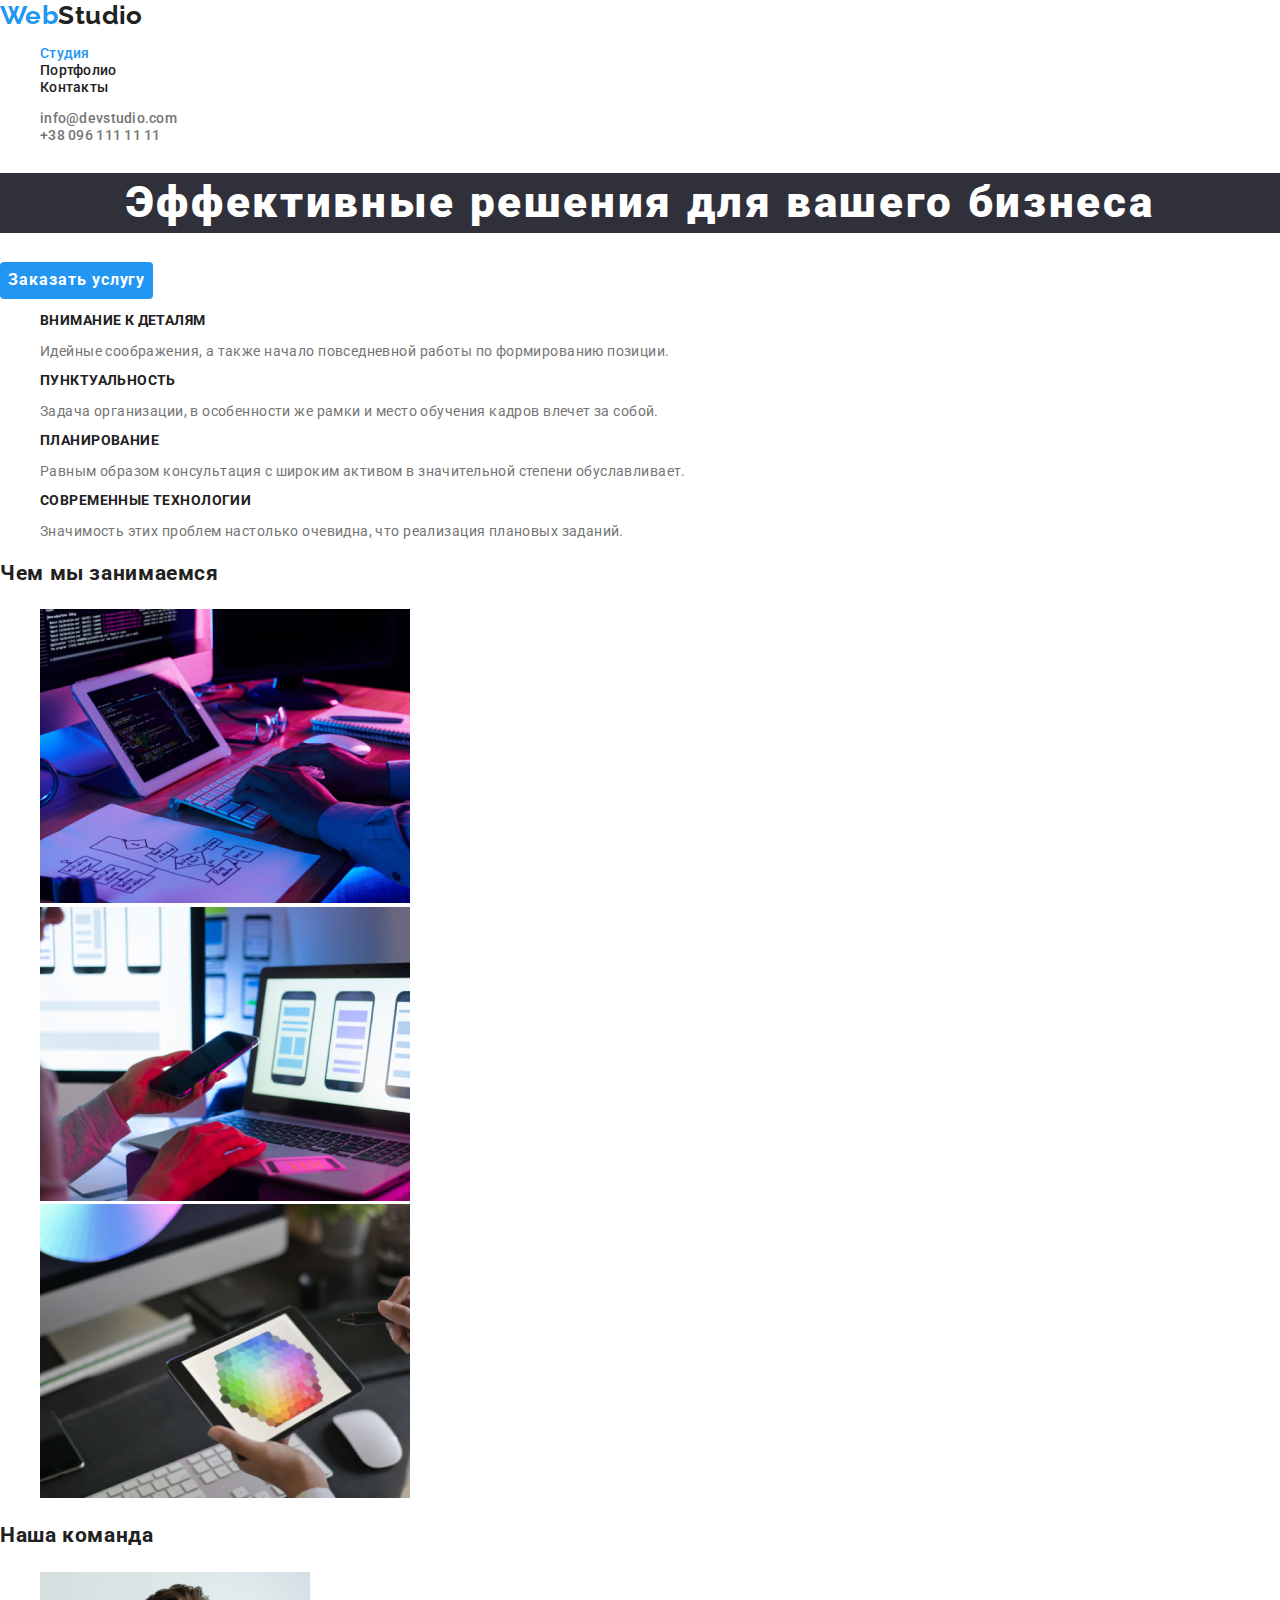
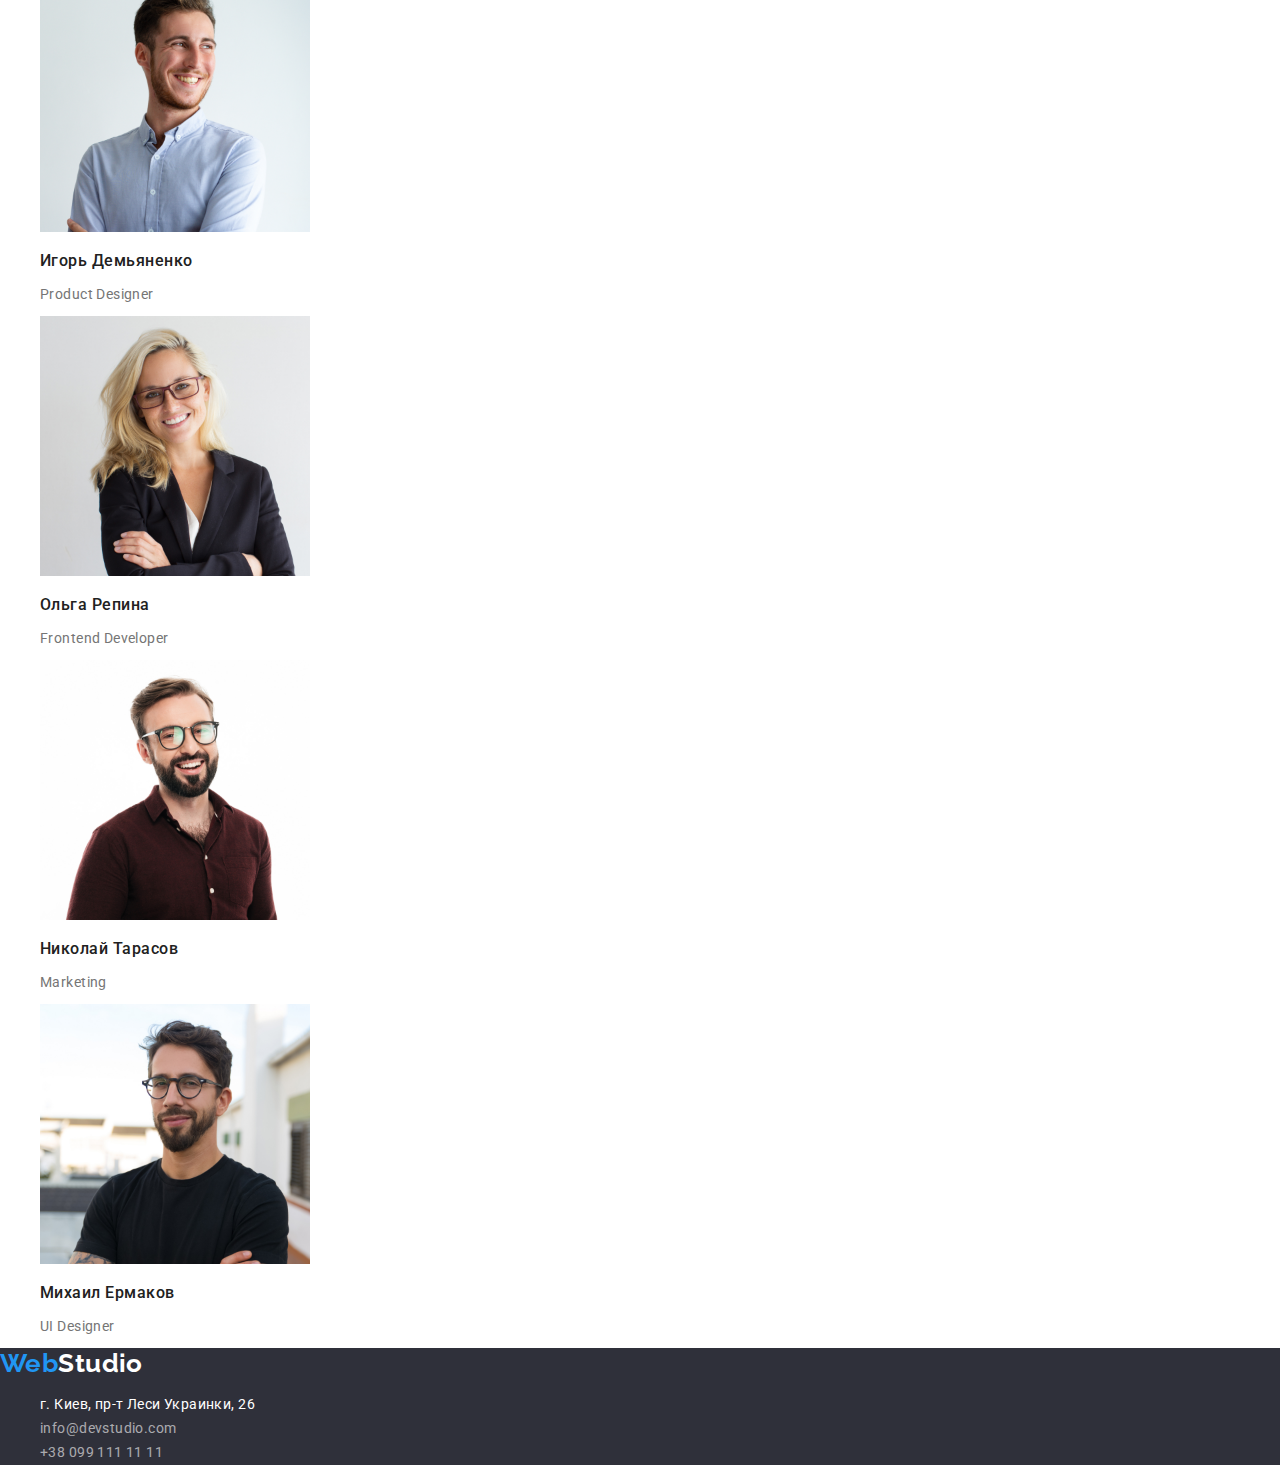
==== commit 3050ef0a: "homework2" ====
--- a/index.html
+++ b/index.html
@@ -10,6 +10,10 @@
       href="https://fonts.googleapis.com/css2?family=Raleway:wght@700&family=Roboto:wght@400;500;700;900&display=swap"
       rel="stylesheet"
     />
+    <link
+      rel="stylesheet"
+      href="https://cdnjs.cloudflare.com/ajax/libs/modern-normalize/1.1.0/modern-normalize.min.css"
+    />
     <link rel="stylesheet" href="./css/styles.css" />
   </head>
 
@@ -19,7 +23,7 @@
       <nav>
         <a href="./index.html" class="logo"><span class="accent">Web</span>Studio</a>
         <ul class="site-nav list">
-          <li><a href="#Студия" class="link">Студия</a></li>
+          <li><a href="" class="link current">Студия</a></li>
           <li><a href="./portfolio.html" class="link">Портфолио</a></li>
           <li><a href="" class="link">Контакты</a></li>
         </ul>
@@ -69,7 +73,7 @@
       </section>
 
       <!-- Чем мы занимаемся -->
-      <section class="section" id="Студия">
+      <section class="section">
         <h2 class="section-title">Чем мы занимаемся</h2>
         <ul class="list">
           <li><img src="./images/img.jpg" alt="Процес работы" width="370" /></li>
--- a/css/styles.css
+++ b/css/styles.css
@@ -71,6 +71,7 @@
   color: var(--primary-white-color);
   font-family: 'Roboto', sans-serif;
   font-weight: 900;
+  font-size: 44px;
   line-height: 1.36;
   text-align: center;
   letter-spacing: 0.06em;
@@ -178,7 +179,7 @@
   font-family: 'Roboto', sans-serif;
   line-height: 1.71;
   letter-spacing: 0.03em;
-  color: rgba(122, 88, 88, 0.6);
+  color: rgba(255, 255, 255, 0.6);
   text-decoration: none;
   font-style: normal;
 }
